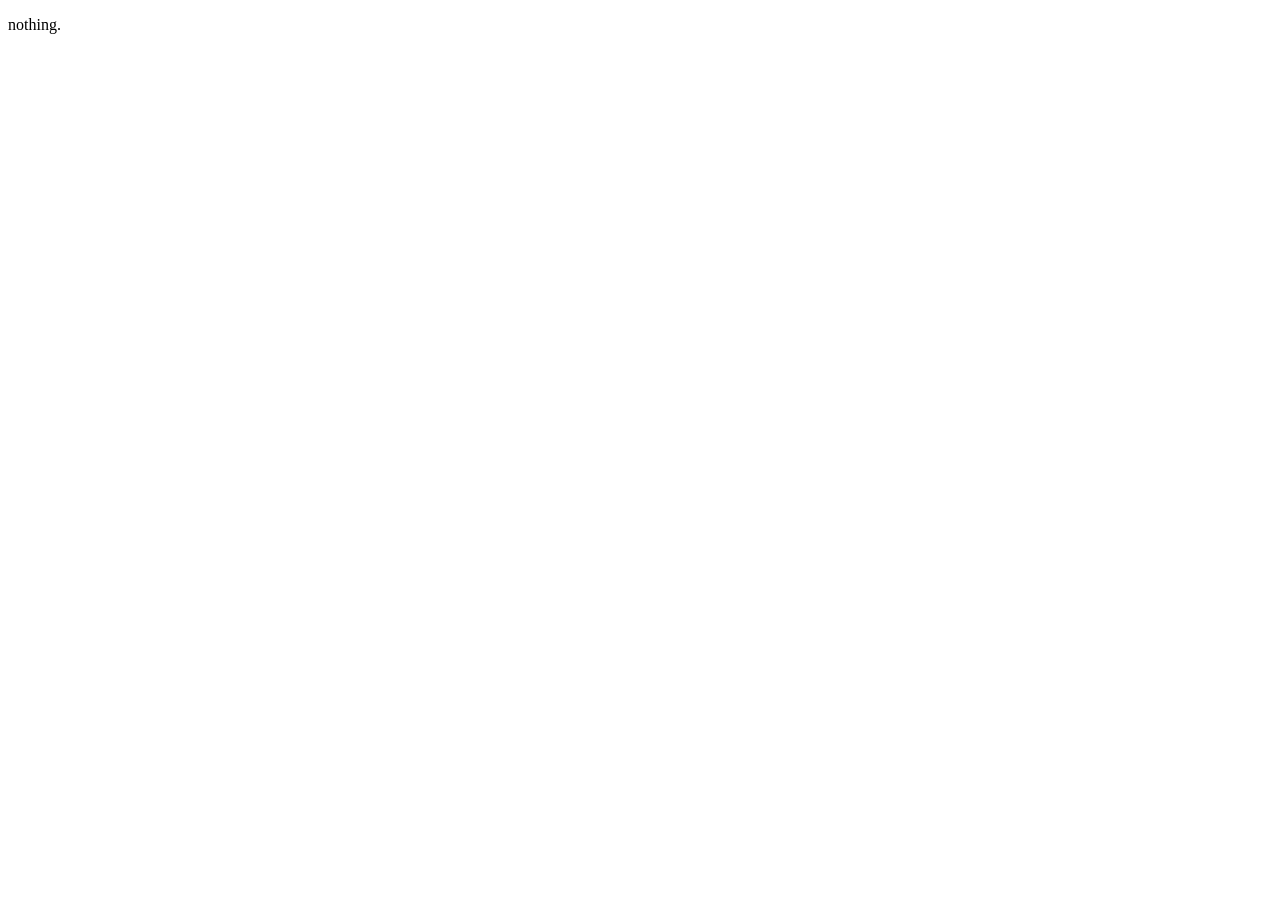
==== index.html @ d09d647f "indexfile" ====
<!DOCTYPE html>
<html lang="en">
<head>
    <meta charset="UTF-8">
    <meta name="viewport" content="width=device-width, initial-scale=1.0">
    <title>VITrack</title>
</head>
<body>
 <p>  nothing.</p> 
</body>
</html>
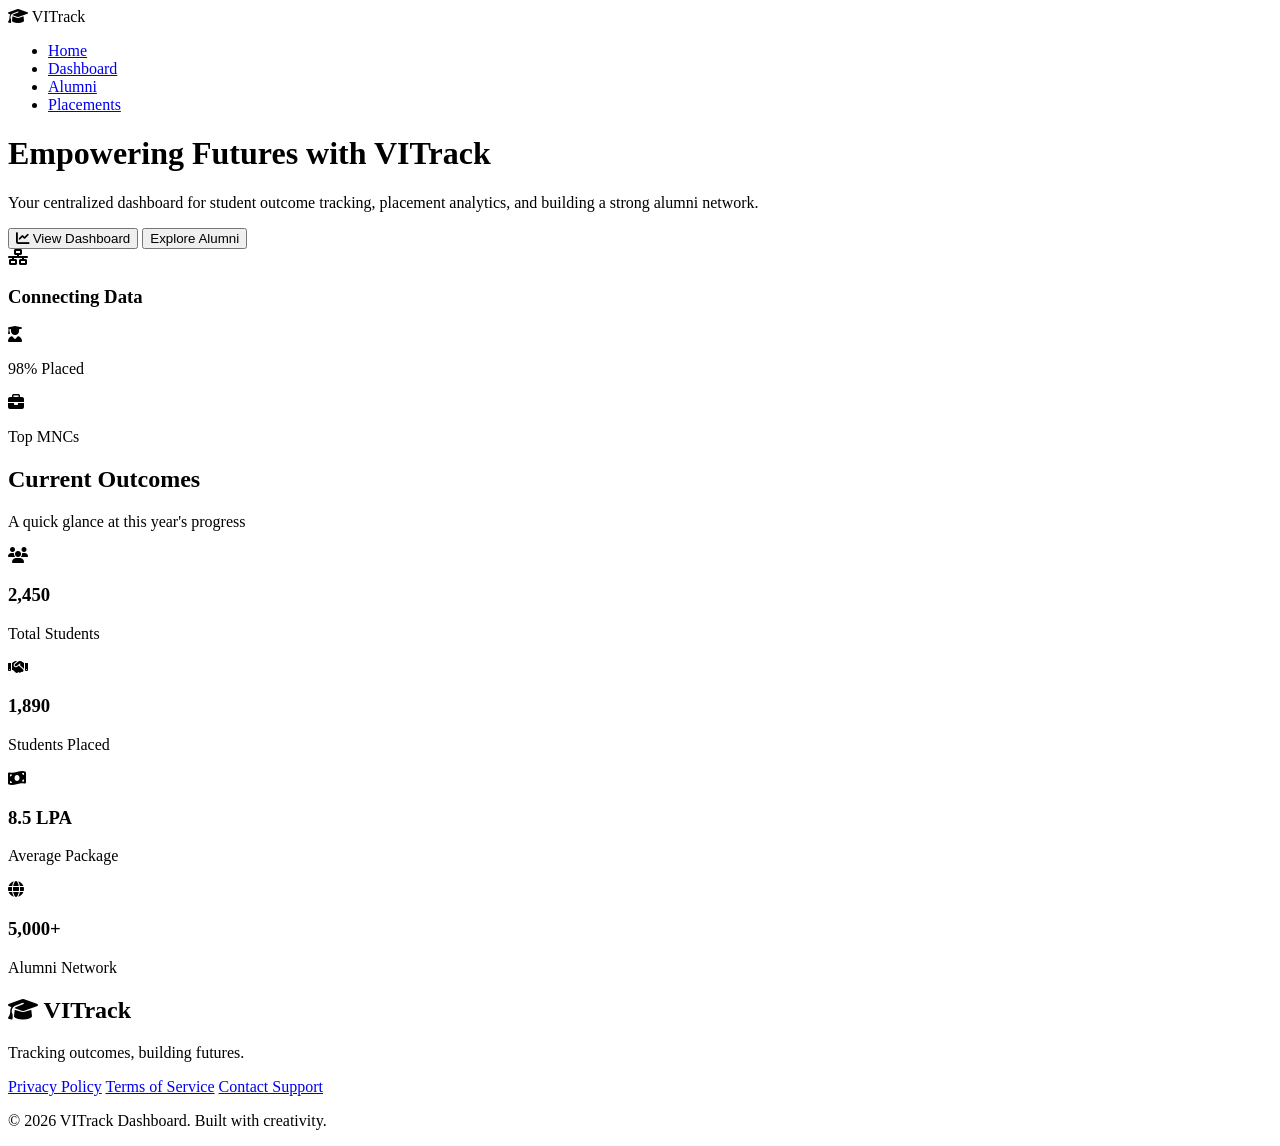
==== commit d91d92ee: "Added Dashboard" ====
--- a/index.html
+++ b/index.html
@@ -1,11 +1,123 @@
 <!DOCTYPE html>
 <html lang="en">
+
 <head>
     <meta charset="UTF-8">
     <meta name="viewport" content="width=device-width, initial-scale=1.0">
-    <title>VITrack</title>
+    <title>VITrack - Student & Alumni Dashboard</title>
+    <!-- Google Fonts for typography -->
+    <link rel="preconnect" href="https://fonts.googleapis.com">
+    <link rel="preconnect" href="https://fonts.gstatic.com" crossorigin>
+    <link href="https://fonts.googleapis.com/css2?family=Poppins:wght@300;400;600;700&display=swap" rel="stylesheet">
+    <!-- FontAwesome for Icons -->
+    <link rel="stylesheet" href="https://cdnjs.cloudflare.com/ajax/libs/font-awesome/6.4.0/css/all.min.css">
+    <!-- Custom CSS -->
+    <link rel="stylesheet" href="style.css">
 </head>
+
 <body>
- <p>  nothing.</p> 
+    <!-- Navigation Bar -->
+    <nav class="navbar">
+        <div class="logo">
+            <i class="fa-solid fa-graduation-cap"></i>
+            <span>VITrack</span>
+        </div>
+        <ul class="nav-links">
+            <li><a href="index.html" class="active">Home</a></li>
+            <li><a href="dashboard.html">Dashboard</a></li>
+            <li><a href="alumni.html">Alumni</a></li>
+            <li><a href="#">Placements</a></li>
+        </ul>
+        <div class="nav-actions">
+            <!-- Login button temporarily removed for testing -->
+        </div>
+    </nav>
+
+    <!-- Hero Section -->
+    <header class="hero">
+        <div class="hero-content">
+            <h1>Empowering Futures with <span>VITrack</span></h1>
+            <p>Your centralized dashboard for student outcome tracking, placement analytics, and building a strong
+                alumni network.</p>
+            <div class="hero-buttons">
+                <button class="btn-primary"><i class="fa-solid fa-chart-line"></i> View Dashboard</button>
+                <button class="btn-secondary" onclick="window.location.href='alumni.html'">Explore Alumni</button>
+            </div>
+        </div>
+        <div class="hero-image-placeholder">
+            <!-- A creative abstract shape or icon representing data -->
+            <div class="glass-card main-glass">
+                <i class="fa-solid fa-network-wired text-gradient"></i>
+                <h3>Connecting Data</h3>
+            </div>
+            <div class="glass-card sub-glass float-1">
+                <i class="fa-solid fa-user-graduate"></i>
+                <p>98% Placed</p>
+            </div>
+            <div class="glass-card sub-glass float-2">
+                <i class="fa-solid fa-briefcase"></i>
+                <p>Top MNCs</p>
+            </div>
+        </div>
+    </header>
+
+    <!-- Statistics Section -->
+    <section class="statistics">
+        <div class="section-header">
+            <h2>Current Outcomes</h2>
+            <p>A quick glance at this year's progress</p>
+        </div>
+        <div class="stats-grid">
+            <div class="stat-card">
+                <div class="stat-icon purple"><i class="fa-solid fa-users"></i></div>
+                <div class="stat-info">
+                    <h3>2,450</h3>
+                    <p>Total Students</p>
+                </div>
+            </div>
+            <div class="stat-card">
+                <div class="stat-icon blue"><i class="fa-solid fa-handshake"></i></div>
+                <div class="stat-info">
+                    <h3>1,890</h3>
+                    <p>Students Placed</p>
+                </div>
+            </div>
+            <div class="stat-card">
+                <div class="stat-icon pink"><i class="fa-solid fa-money-bill-wave"></i></div>
+                <div class="stat-info">
+                    <h3>8.5 LPA</h3>
+                    <p>Average Package</p>
+                </div>
+            </div>
+            <div class="stat-card">
+                <div class="stat-icon green"><i class="fa-solid fa-globe"></i></div>
+                <div class="stat-info">
+                    <h3>5,000+</h3>
+                    <p>Alumni Network</p>
+                </div>
+            </div>
+        </div>
+    </section>
+
+    <!-- Features section removed -->
+
+    <!-- Footer -->
+    <footer>
+        <div class="footer-content">
+            <div class="footer-brand">
+                <h2><i class="fa-solid fa-graduation-cap"></i> VITrack</h2>
+                <p>Tracking outcomes, building futures.</p>
+            </div>
+            <div class="footer-links">
+                <a href="#">Privacy Policy</a>
+                <a href="#">Terms of Service</a>
+                <a href="#">Contact Support</a>
+            </div>
+        </div>
+        <div class="footer-bottom">
+            <p>&copy; 2026 VITrack Dashboard. Built with creativity.</p>
+        </div>
+    </footer>
 </body>
-</html>
+
+</html>
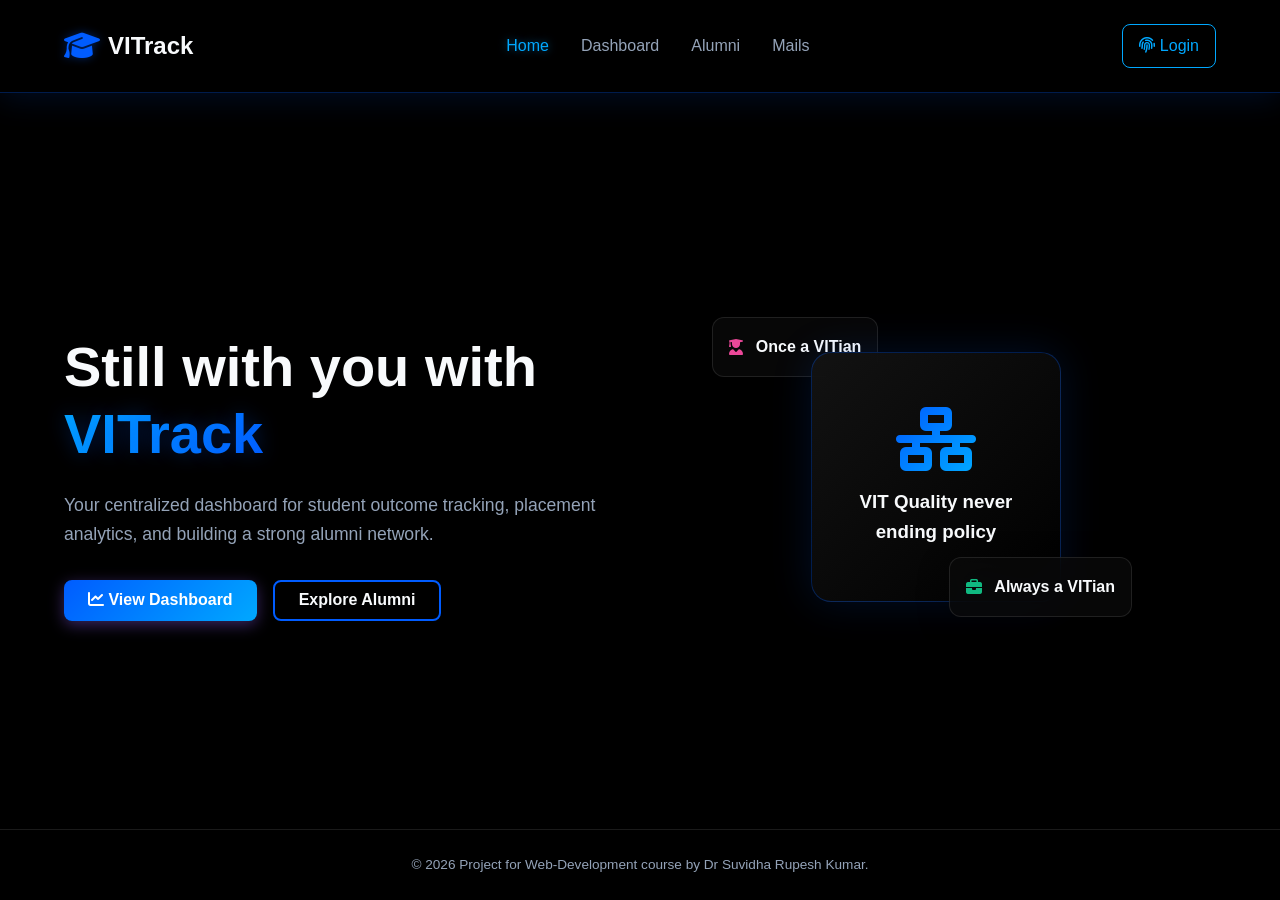
==== commit 122b8edf: "Added login page and users data" ====
--- a/index.html
+++ b/index.html
@@ -4,19 +4,20 @@
 <head>
     <meta charset="UTF-8">
     <meta name="viewport" content="width=device-width, initial-scale=1.0">
-    <title>VITrack - Student & Alumni Dashboard</title>
-    <!-- Google Fonts for typography -->
+    <title>VITrack</title>
+
+    <!--For fonts-->
     <link rel="preconnect" href="https://fonts.googleapis.com">
     <link rel="preconnect" href="https://fonts.gstatic.com" crossorigin>
     <link href="https://fonts.googleapis.com/css2?family=Poppins:wght@300;400;600;700&display=swap" rel="stylesheet">
-    <!-- FontAwesome for Icons -->
+    <!--For icons-->
     <link rel="stylesheet" href="https://cdnjs.cloudflare.com/ajax/libs/font-awesome/6.4.0/css/all.min.css">
-    <!-- Custom CSS -->
+
     <link rel="stylesheet" href="style.css">
 </head>
 
 <body>
-    <!-- Navigation Bar -->
+
     <nav class="navbar">
         <div class="logo">
             <i class="fa-solid fa-graduation-cap"></i>
@@ -26,98 +27,71 @@
             <li><a href="index.html" class="active">Home</a></li>
             <li><a href="dashboard.html">Dashboard</a></li>
             <li><a href="alumni.html">Alumni</a></li>
-            <li><a href="#">Placements</a></li>
+            <li><a href="#">Mails</a></li>
         </ul>
         <div class="nav-actions">
-            <!-- Login button temporarily removed for testing -->
+            <a href="login.html" id="authBtn" class="btn btn-outline"
+                style="border: 1px solid var(--accent-blue); color: var(--accent-blue); text-decoration: none; padding: 0.5rem 1rem; border-radius: 8px; transition: all 0.3s; display: inline-block;">
+                <i class="fa-solid fa-fingerprint"></i> Login
+            </a>
         </div>
     </nav>
 
-    <!-- Hero Section -->
-    <header class="hero">
+
+    <header class="hero animate-slide-up">
         <div class="hero-content">
-            <h1>Empowering Futures with <span>VITrack</span></h1>
+            <h1>Still with you with <span>VITrack</span></h1>
             <p>Your centralized dashboard for student outcome tracking, placement analytics, and building a strong
                 alumni network.</p>
             <div class="hero-buttons">
-                <button class="btn-primary"><i class="fa-solid fa-chart-line"></i> View Dashboard</button>
+                <button class="btn-primary" onclick="window.location.href='dashboard.html'"><i
+                        class="fa-solid fa-chart-line"></i> View Dashboard</button>
                 <button class="btn-secondary" onclick="window.location.href='alumni.html'">Explore Alumni</button>
             </div>
         </div>
         <div class="hero-image-placeholder">
-            <!-- A creative abstract shape or icon representing data -->
+
             <div class="glass-card main-glass">
                 <i class="fa-solid fa-network-wired text-gradient"></i>
-                <h3>Connecting Data</h3>
+                <h3>VIT Quality never ending policy</h3>
             </div>
             <div class="glass-card sub-glass float-1">
                 <i class="fa-solid fa-user-graduate"></i>
-                <p>98% Placed</p>
+                <p>Once a VITian</p>
             </div>
             <div class="glass-card sub-glass float-2">
                 <i class="fa-solid fa-briefcase"></i>
-                <p>Top MNCs</p>
+                <p>Always a VITian</p>
             </div>
         </div>
     </header>
 
-    <!-- Statistics Section -->
-    <section class="statistics">
-        <div class="section-header">
-            <h2>Current Outcomes</h2>
-            <p>A quick glance at this year's progress</p>
-        </div>
-        <div class="stats-grid">
-            <div class="stat-card">
-                <div class="stat-icon purple"><i class="fa-solid fa-users"></i></div>
-                <div class="stat-info">
-                    <h3>2,450</h3>
-                    <p>Total Students</p>
-                </div>
-            </div>
-            <div class="stat-card">
-                <div class="stat-icon blue"><i class="fa-solid fa-handshake"></i></div>
-                <div class="stat-info">
-                    <h3>1,890</h3>
-                    <p>Students Placed</p>
-                </div>
-            </div>
-            <div class="stat-card">
-                <div class="stat-icon pink"><i class="fa-solid fa-money-bill-wave"></i></div>
-                <div class="stat-info">
-                    <h3>8.5 LPA</h3>
-                    <p>Average Package</p>
-                </div>
-            </div>
-            <div class="stat-card">
-                <div class="stat-icon green"><i class="fa-solid fa-globe"></i></div>
-                <div class="stat-info">
-                    <h3>5,000+</h3>
-                    <p>Alumni Network</p>
-                </div>
-            </div>
-        </div>
-    </section>
 
-    <!-- Features section removed -->
 
-    <!-- Footer -->
+
+
+
+
     <footer>
-        <div class="footer-content">
-            <div class="footer-brand">
-                <h2><i class="fa-solid fa-graduation-cap"></i> VITrack</h2>
-                <p>Tracking outcomes, building futures.</p>
-            </div>
-            <div class="footer-links">
-                <a href="#">Privacy Policy</a>
-                <a href="#">Terms of Service</a>
-                <a href="#">Contact Support</a>
-            </div>
-        </div>
-        <div class="footer-bottom">
-            <p>&copy; 2026 VITrack Dashboard. Built with creativity.</p>
+        <div class="footer-bottom" style="border-top: none; padding-top: 0;">
+            <p>&copy; 2026 Project for Web-Development course by Dr Suvidha Rupesh Kumar.</p>
         </div>
     </footer>
+
+    <script>
+        document.addEventListener('DOMContentLoaded', () => {
+            const activeUser = localStorage.getItem('vitrack_active_user');
+            const authBtn = document.getElementById('authBtn');
+
+            if (activeUser && authBtn) {
+                authBtn.innerHTML = '<i class="fa-solid fa-user"></i> Dashboard';
+                authBtn.href = 'dashboard.html';
+                authBtn.style.color = 'var(--text-main)';
+                authBtn.style.borderColor = 'var(--glass-border)';
+                authBtn.style.background = 'rgba(255, 255, 255, 0.05)';
+            }
+        });
+    </script>
 </body>
 
 </html>
--- a/style.css
+++ b/style.css
@@ -0,0 +1,451 @@
+:root {
+    --bg-dark: #000000;
+    --bg-card: #0a0a0a;
+    --bg-card-hover: #141414;
+
+    --text-main: #f8fafc;
+    --text-muted: #94a3b8;
+
+    --accent-purple: #005cff;
+    --accent-blue: #00a8ff;
+    --accent-pink: #ec4899;
+    --accent-green: #10b981;
+
+    --glass-bg: rgba(10, 10, 10, 0.7);
+    --glass-border: rgba(255, 255, 255, 0.1);
+}
+
+* {
+    margin: 0;
+    padding: 0;
+    box-sizing: border-box;
+    font-family: 'Poppins', sans-serif;
+}
+
+body {
+    background-color: var(--bg-dark);
+    color: var(--text-main);
+    line-height: 1.6;
+    overflow-x: hidden;
+    display: flex;
+    flex-direction: column;
+    min-height: 100vh;
+}
+
+
+a {
+    text-decoration: none;
+    color: var(--text-muted);
+    transition: color 0.3s ease;
+}
+
+a:hover {
+    color: var(--text-main);
+}
+
+.text-gradient {
+    background: linear-gradient(135deg, var(--accent-purple), var(--accent-blue));
+    -webkit-background-clip: text;
+    background-clip: text;
+    -webkit-text-fill-color: transparent;
+}
+
+
+button {
+    cursor: pointer;
+    font-size: 1rem;
+    font-weight: 600;
+    border-radius: 8px;
+    padding: 0.6rem 1.5rem;
+    transition: all 0.3s ease;
+    border: none;
+}
+
+.btn-primary {
+    background: linear-gradient(135deg, var(--accent-purple), var(--accent-blue));
+    color: white;
+    box-shadow: 0 4px 15px rgba(139, 92, 246, 0.4);
+}
+
+.btn-primary:hover {
+    transform: translateY(-2px);
+    box-shadow: 0 6px 20px rgba(139, 92, 246, 0.6);
+}
+
+.btn-secondary {
+    background: transparent;
+    color: var(--text-main);
+    border: 2px solid var(--accent-purple);
+}
+
+.btn-secondary:hover {
+    background: var(--accent-purple);
+    color: white;
+}
+
+
+.navbar {
+    display: flex;
+    justify-content: space-between;
+    align-items: center;
+    padding: 1.5rem 5%;
+    background: var(--bg-dark);
+    border-bottom: 1px solid rgba(0, 92, 255, 0.3);
+    /* Cobalt border */
+    box-shadow: 0 4px 30px rgba(0, 92, 255, 0.15);
+    /* Cobalt glow */
+    position: sticky;
+    top: 0;
+    z-index: 100;
+}
+
+.logo {
+    display: flex;
+    align-items: center;
+    gap: 0.5rem;
+    font-size: 1.5rem;
+    font-weight: 700;
+}
+
+.logo i {
+    color: var(--accent-purple);
+    /* Cobalt */
+    text-shadow: 0 0 10px rgba(0, 92, 255, 0.4);
+    font-size: 1.8rem;
+}
+
+.nav-links {
+    list-style: none;
+    display: flex;
+    gap: 2rem;
+}
+
+.nav-links li a {
+    font-weight: 500;
+    position: relative;
+}
+
+.nav-links li a.active,
+.nav-links li a:hover {
+    color: var(--accent-blue);
+    text-shadow: 0 0 8px rgba(0, 168, 255, 0.5);
+    /* Cyan glow */
+}
+
+
+.hero {
+    display: flex;
+    align-items: center;
+    justify-content: space-between;
+    padding: 6rem 5% 4rem;
+    flex: 1;
+    gap: 2rem;
+}
+
+.hero-content {
+    flex: 1;
+    max-width: 600px;
+}
+
+.hero-content h1 {
+    font-size: 3.5rem;
+    line-height: 1.2;
+    margin-bottom: 1.5rem;
+}
+
+.hero-content h1 span {
+    background: linear-gradient(135deg, var(--accent-blue), var(--accent-purple));
+    -webkit-background-clip: text;
+    background-clip: text;
+    -webkit-text-fill-color: transparent;
+    text-shadow: 0 0 20px rgba(0, 92, 255, 0.3);
+}
+
+.hero-content p {
+    font-size: 1.1rem;
+    color: var(--text-muted);
+    margin-bottom: 2rem;
+}
+
+.hero-buttons {
+    display: flex;
+    gap: 1rem;
+}
+
+
+.hero-image-placeholder {
+    flex: 1;
+    position: relative;
+    height: 400px;
+    display: flex;
+    justify-content: center;
+    align-items: center;
+}
+
+.glass-card {
+    background: var(--glass-bg);
+    backdrop-filter: blur(16px);
+    border: 1px solid var(--glass-border);
+    border-radius: 20px;
+    padding: 2rem;
+    text-align: center;
+    box-shadow: 0 8px 32px rgba(0, 0, 0, 0.3);
+}
+
+.main-glass {
+    width: 250px;
+    height: 250px;
+    display: flex;
+    flex-direction: column;
+    justify-content: center;
+    align-items: center;
+    gap: 1rem;
+    z-index: 2;
+    background: linear-gradient(135deg, rgba(20, 20, 20, 0.9), rgba(0, 0, 0, 0.9));
+    border: 1px solid rgba(0, 92, 255, 0.3);
+    /* Cobalt edge highlight */
+    box-shadow: 0 0 40px rgba(0, 92, 255, 0.15);
+    /* Cobalt ambient glow */
+}
+
+.main-glass i {
+    font-size: 4rem;
+}
+
+
+.sub-glass {
+    position: absolute;
+    padding: 1rem;
+    border-radius: 12px;
+    display: flex;
+    align-items: center;
+    gap: 0.8rem;
+    font-weight: 600;
+}
+
+.float-1 {
+    top: 10%;
+    left: 10%;
+    z-index: 1;
+}
+
+.float-1 i {
+    color: var(--accent-pink);
+}
+
+.float-2 {
+    bottom: 15%;
+    right: 15%;
+    z-index: 3;
+}
+
+.float-2 i {
+    color: var(--accent-green);
+}
+
+
+
+.statistics {
+    padding: 4rem 5%;
+    background: linear-gradient(180deg, var(--bg-dark) 0%, #0a0a0a 100%);
+}
+
+.section-header {
+    text-align: center;
+    margin-bottom: 3rem;
+}
+
+.section-header h2 {
+    font-size: 2.2rem;
+    margin-bottom: 0.5rem;
+}
+
+.section-header p {
+    color: var(--text-muted);
+}
+
+.stats-grid {
+    display: grid;
+    grid-template-columns: repeat(auto-fit, minmax(220px, 1fr));
+    gap: 2rem;
+}
+
+.stat-card {
+    background: var(--bg-card);
+    padding: 2rem;
+    border-radius: 15px;
+    display: flex;
+    align-items: center;
+    gap: 1.5rem;
+    transition: transform 0.3s ease, background 0.3s ease;
+    border: 1px solid transparent;
+}
+
+.stat-card:hover {
+    transform: translateY(-5px);
+    background: var(--bg-card-hover);
+    border-color: rgba(255, 255, 255, 0.05);
+}
+
+.stat-icon {
+    width: 50px;
+    height: 50px;
+    border-radius: 12px;
+    display: flex;
+    justify-content: center;
+    align-items: center;
+    font-size: 1.5rem;
+}
+
+.stat-icon.purple {
+    background: rgba(139, 92, 246, 0.1);
+    color: var(--accent-purple);
+}
+
+.stat-icon.blue {
+    background: rgba(59, 130, 246, 0.1);
+    color: var(--accent-blue);
+}
+
+.stat-icon.pink {
+    background: rgba(236, 72, 153, 0.1);
+    color: var(--accent-pink);
+}
+
+.stat-icon.green {
+    background: rgba(16, 185, 129, 0.1);
+    color: var(--accent-green);
+}
+
+.stat-info h3 {
+    font-size: 1.8rem;
+    margin-bottom: 0.2rem;
+}
+
+.stat-info p {
+    color: var(--text-muted);
+    font-size: 0.9rem;
+}
+
+
+.features {
+    padding: 5rem 5%;
+    display: grid;
+    grid-template-columns: repeat(auto-fit, minmax(300px, 1fr));
+    gap: 2rem;
+}
+
+.feature-card {
+    background: var(--bg-card);
+    padding: 2.5rem 2rem;
+    border-radius: 15px;
+    text-align: center;
+    border-top: 3px solid var(--accent-purple);
+    transition: transform 0.3s ease;
+}
+
+.feature-card:hover {
+    transform: translateY(-10px);
+}
+
+.feature-card i {
+    font-size: 2.5rem;
+    color: var(--accent-blue);
+    margin-bottom: 1.5rem;
+}
+
+.feature-card h3 {
+    font-size: 1.3rem;
+    margin-bottom: 1rem;
+}
+
+.feature-card p {
+    color: var(--text-muted);
+    font-size: 0.95rem;
+}
+
+
+footer {
+    background: #000000;
+    padding: 1.5rem 5%;
+    border-top: 1px solid var(--glass-border);
+    margin-top: auto;
+}
+
+.footer-content {
+    display: flex;
+    justify-content: space-between;
+    align-items: center;
+    margin-bottom: 2rem;
+    flex-wrap: wrap;
+    gap: 1rem;
+}
+
+.footer-brand h2 {
+    font-size: 1.5rem;
+    color: var(--text-main);
+    display: flex;
+    align-items: center;
+    gap: 0.5rem;
+}
+
+.footer-brand i {
+    color: var(--accent-purple);
+}
+
+.footer-brand p {
+    color: var(--text-muted);
+    font-size: 0.9rem;
+    margin-top: 0.5rem;
+}
+
+.footer-links {
+    display: flex;
+    gap: 1.5rem;
+}
+
+.footer-links a {
+    font-size: 0.9rem;
+}
+
+.footer-bottom {
+    text-align: center;
+    padding-top: 1.5rem;
+    border-top: 1px solid rgba(255, 255, 255, 0.05);
+    color: var(--text-muted);
+    font-size: 0.85rem;
+}
+
+
+@media (max-width: 768px) {
+    .hero {
+        flex-direction: column;
+        text-align: center;
+        padding-top: 3rem;
+    }
+
+    .hero-buttons {
+        justify-content: center;
+    }
+
+    .nav-links {
+        display: none;
+
+    }
+}
+
+@keyframes slideInUp {
+    from {
+        opacity: 0;
+        transform: translateY(20px);
+    }
+
+    to {
+        opacity: 1;
+        transform: translateY(0);
+    }
+}
+
+.animate-slide-up {
+    animation: slideInUp 0.5s cubic-bezier(0.16, 1, 0.3, 1) forwards;
+}
